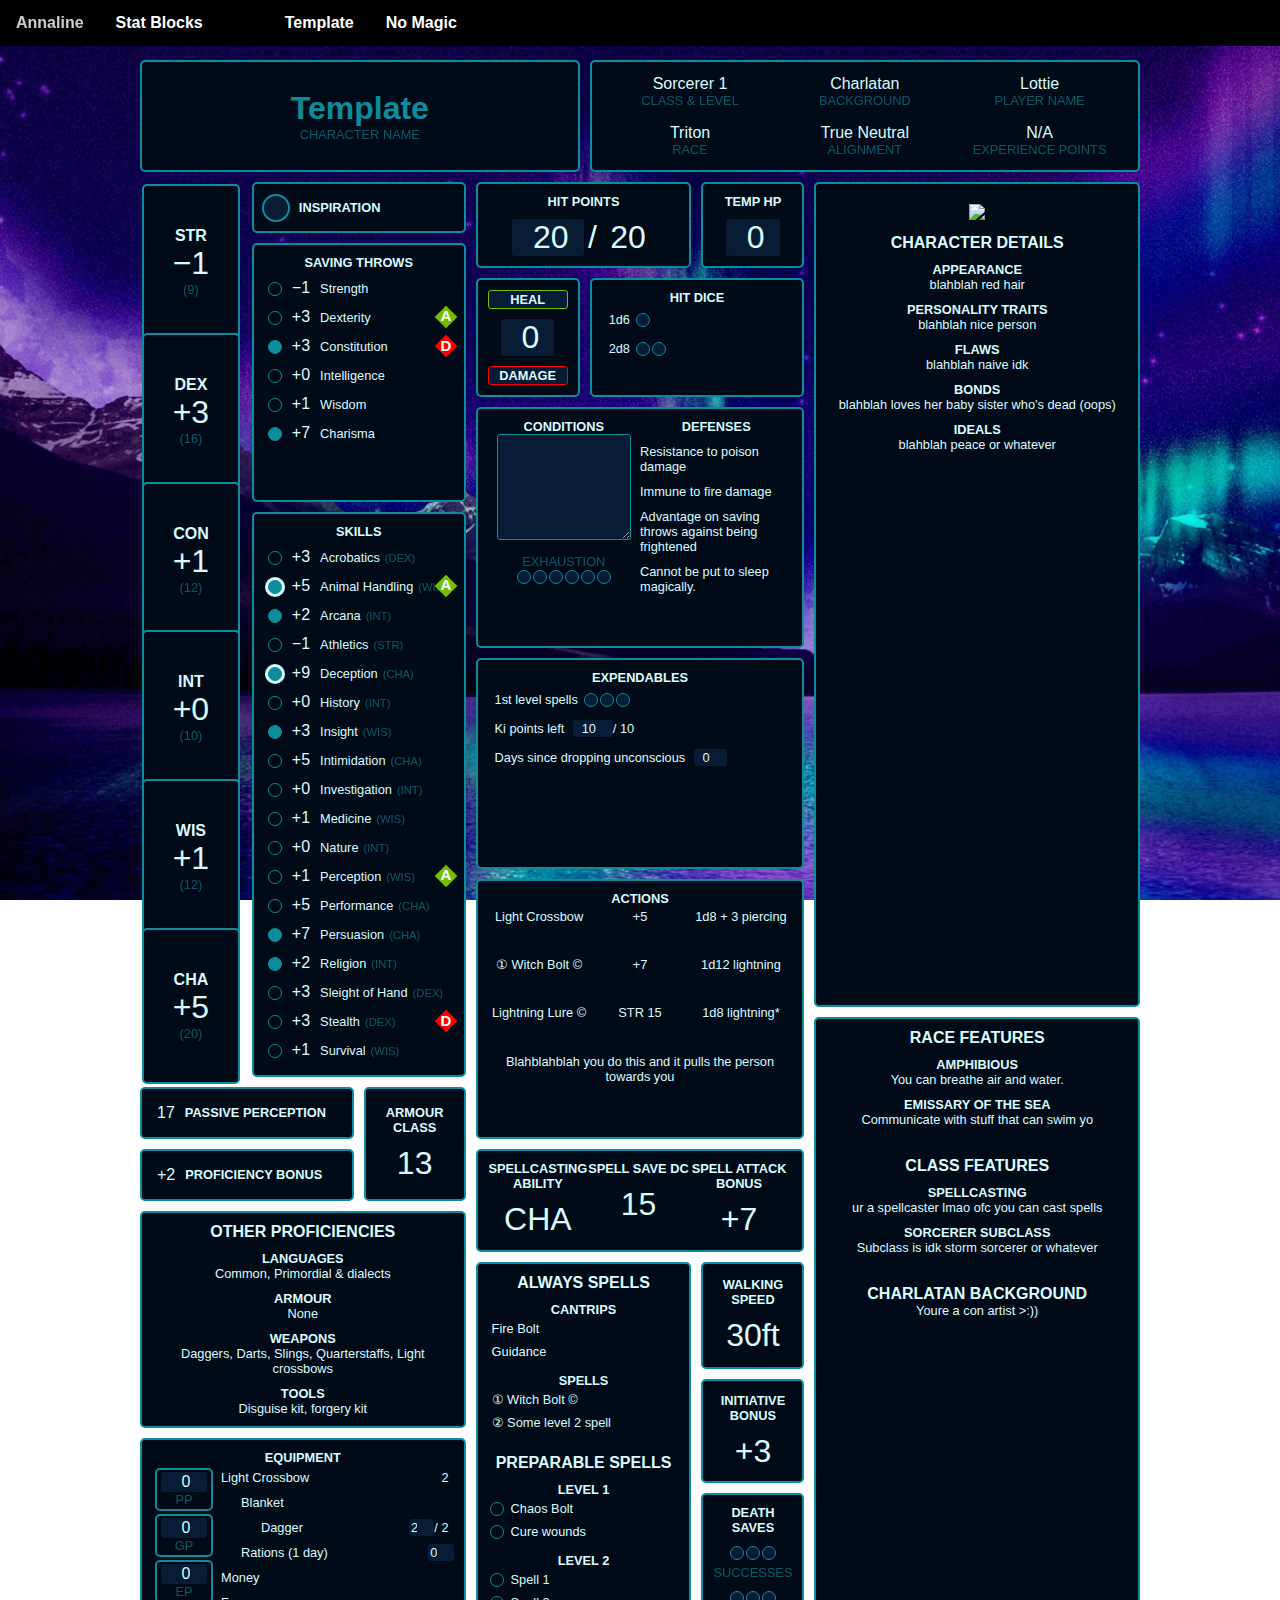
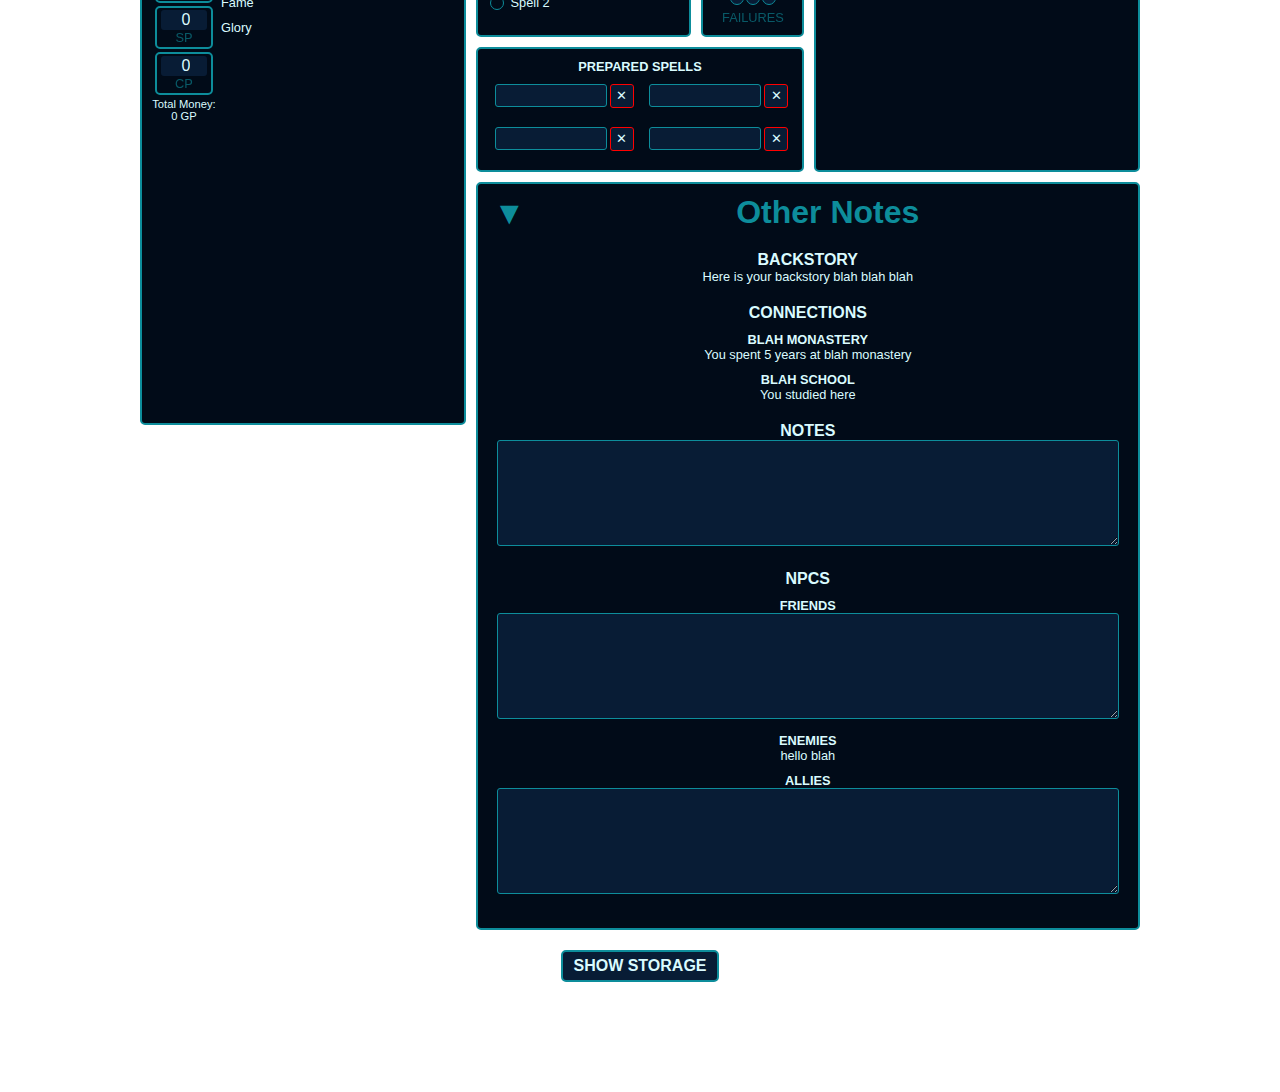
==== index.html @ 86222209 "Renamed mainPage.html to index.html" ====
<!DOCTYPE html>
<html>

<head>
	<meta charset="utf-8">
	<meta name="viewport" content="width=device-width">
	<title id="pageTitle">D&D Character Sheet</title>

	<link id="layoutStyle" href="styles/gridStyle.css" rel="stylesheet" type="text/css" />
	<link href="styles/checkBoxStyle.css" rel="stylesheet" type="text/css" />
	<link href="styles/advStyle.css" rel="stylesheet" type="text/css" />
	<link href="styles/style.css" rel="stylesheet" type="text/css" />
</head>

<body>
	<!-- Generates navbar -->
	<script id="navBarPlaceholder" src="navBar/navScript.js"></script>

	<div class="grid-container">
		<div class="grid-item iname outline center">
			<div>
				<h1 id="charName"></h1>
				<h4>Character Name</h4>
			</div>
		</div>
		<div class="grid-item outline iclassblock">
			<table>
				<tr>
					<td>
						<div id="class">
							<h4>Class & Level</h4>
						</div>
					</td>

					<td>
						<div id="background">
							<h4>Background</h4>
						</div>
					</td>

					<td>
						<div id="player">
							<h4>Player Name</h4>
						</div>
					</td>
				</tr>
				<tr height="10"></tr>
				<!--shitty little spacer-->
				<tr>
					<td>
						<div id="race">
							<h4>Race</h4>
						</div>
					</td>

					<td>
						<div id="alignment">
							<h4>Alignment</h4>
						</div>
					</td>

					<td>
						<div id="xp">
							<h4>Experience Points</h4>
						</div>
					</td>
				</tr>
			</table>
		</div>
		<div class="grid-item imainstats invis">
			<table id="mainstats"></table>
		</div>
		<div class="grid-item iinspiration outline vcenter">
			<label class="vcenter">
				<div class="dotCheckbox bigDot">
					<input type="checkbox" id="inspiration" onchange="update()">
					<span></span>
				</div>
				<h3 class="inline">Inspiration</h3>
			</label>
		</div>
		<div class="grid-item iprofbonus outline vcenter">
			<p id="profBonus" class="big inline"></p>
			<h3 class="inline">Proficiency Bonus</h3>
		</div>
		<div class="grid-item isaves outline">
			<h3>Saving Throws</h3>
			<table id="saves"></table>
		</div>
		<div class="grid-item iskills outline">
			<h3>Skills</h3>
			<table id="skills"></table>
		</div>
		<div class="grid-item ipassives outline vcenter">
			<p id="passPerc" class="big inline"></p>
			<h3 class="inline">Passive Perception</h3>
		</div>
		<div class="grid-item ideath outline">
			<h3>Death Saves</h3>
			<h4 id="deathSucc">Successes</h4>
			<h4 id="deathFail">Failures</h4>
		</div>
		<div class="grid-item iprofs outline" id="otherProfs">
			<h2>Other Proficiencies</h2>
		</div>
		<div class="grid-item iac center outline">
			<div>
				<h3>Armour Class</h3>
				<p class="huge paragraph" id="ac"></p>
			</div>
		</div>
		<div class="grid-item iinit center outline">
			<div>
				<h3>Initiative Bonus</h3>
				<p class="huge paragraph" id="init"></p>
			</div>
		</div>
		<div class="grid-item ispeed center outline">
			<div>
				<h3>Walking Speed</h3>
				<p class="huge paragraph" id="speed"></p>
			</div>
		</div>

		<div class="grid-item icurrenthp outline">
			<h3>Hit Points</h3>
			<div class="paragraph">
				<input type="number" class="huge inline invis" id="currentHp" onchange="update()">
				<p class="huge inline invis">/ </p>
				<p class="huge inline invis" id="maxHp"></p>
			</div>
		</div>
		<div class="grid-item itemphp outline">
			<h3>Temp HP</h3>
			<div class="paragraph">
				<input type="number" class="huge inline invis" id="tempHp" onchange="update()">
			</div>
		</div>
		<div class="grid-item ihealdamage outline">
			<button onclick="hpModify('heal')" class="heal">
				<h3>Heal</h3>
			</button>

			<div class="paragraph">
				<input type="number" class="huge inline invis" id="healDamage" onchange="update()">
			</div>

			<button class="paragraph damage" onclick="hpModify('damage')">
				<h3>Damage</h3>
			</button>
		</div>
		<div class="grid-item ihitdice outline" id="hitDice">
			<h3>Hit Dice</h2>
		</div>
		<div class="grid-item iconditions outline">
			<div>
				<h3>Conditions</h3>
				<textarea id="conditions" onchange="update()"></textarea>
				<h4 class="paragraph">Exhaustion</h4>
				<div id="exhaustion" class="center">
				</div>
			</div>
			<div id="defenses">
				<h3>Defenses</h3>
			</div>
		</div>
		<div class="grid-item iexpendables outline" id="expendables">
			<h3>Expendables</h3>
		</div>
		<div class="grid-item iactions outline">
			<h3>Actions</h3>
			<table class="top" id="actions">
			</table>
		</div>
		<div class="grid-item iequip outline" id="equipment">
			<h3>Equipment</h3>
			<div id="money">
				<p class="small bottom" id="moneyReporter">blahhh</p>
			</div>
		</div>
		<div class="grid-item ipersonality outline" id="personality"></div>
		<div class="grid-item ifeatures outline" id="features"></div>
		<div class="invis outline grid-item inotescontainer">
			<div class="grid-item inotestitle" id="notestitle"></div>
			<div class="grid-item inotes contractible" id="notes">
			</div>
		</div>

		<!-- Will automatically hide if non-caster -->
		<div class="grid-item ispells outline" id="spells"></div>
		<div class="grid-item ipreparing outline" id="spellPrepare"></div>
		<div class="grid-item ispellstats outline" id="spellStats">
			<div>
				<h3>Spellcasting Ability</h3>
			</div>
			<div>
				<h3>Spell Save DC</h3>
			</div>
			<div>
				<h3>Spell Attack Bonus</h3>
			</div>
		</div>
	</div>

	<!-- Local storage stuff -->
	<div class="center">
		<button id="localVis" onclick="storageVisibility()" class="utility">SHOW STORAGE</button>
	</div>
	<div class="center">
		<textarea id="local" hidden></textarea>
	</div>
	<div class="center">
		<button id="localLock" onclick="storageLock()" class="utility" hidden>LOCK STORAGE</button>
		<button id="localOverwrite" onclick="storageOverwrite()" class="utility" hidden>OVERWRITE STORAGE</button>
		<button id="localLoad" onclick="storageLoad()" class="utility" hidden>LOAD STORAGE</button>
	</div>

	<!-- Stylesheet changing - just for debugging -->
	<!-- <div class="center">
		<button onclick="switchStyle()" id="switchStyle" class="utility">Switch Stylesheet</button>
	</div> -->

	<!-- Spacer -->
	<div style="height: 100px;"></div>

	<!-- Scripts -->
	<script src="scripts/functions.js"></script>
	<script src="scripts/localStorage.js"></script>
	<script src="scripts/dataLoader.js"></script>

	<script src="scripts/initialLoad.js"></script>
</body>

</html>
---- styles/gridStyle.css ----
/* Support for casters has been fully removed from this !! */

.iname {
    grid-column: 1 / span 4;
    grid-row: 1 / span 2;
}
  
.iclassblock {
    grid-column: 5 / span 5;
    grid-row: 1 / span 2;
}
  
.imainstats {
    grid-column: 1;
    grid-row: 3 / span 12;
}
  
.iinspiration {
    grid-column: 2 / span 2;
    grid-row: 3;
}
  
.iprofbonus {
    grid-column: 1 / span 2;
    grid-row: 16;
}
  
.isaves {
    grid-column: 2 / span 2;
    grid-row: 4 / span 3;
}
  
.iskills {
    grid-column: 2 / span 2;
    grid-row: 7 / span 8;
}
  
.ipassives {
    grid-column: 1 / span 2;
    grid-row: 15;
}
  
.ideath {
    grid-column: 3;
    grid-row: 15 / span 2;
}

.iprofs {
    grid-column: 1 / span 3;
    grid-row: 17 / span 3;
}
  
.iac {
    grid-column: 4;
    grid-row: 3 / span 2;
}
  
.iinit {
    grid-column: 5;
    grid-row: 3 / span 2;
}
  
.ispeed {
    grid-column: 6;
    grid-row: 3 / span 2;
}
  
.icurrenthp {
    grid-column: 4 / span 2;
    grid-row: 5;
}
  
.ihealdamage {
    grid-column: 4;
    grid-row: 6 / span 2;
}

.itemphp {
    grid-column: 6;
    grid-row: 5;
}
  
.ihitdice {
    grid-column: 5 / span 2;
    grid-row: 6 / span 2;
}
  
.iconditions {
    grid-column: 4 / span 3;
    grid-row: 8 / span 2;
}

.iexpendables {
    grid-column: 4 / span 3;
    grid-row: 10 / span 2;
}

.iactions {
    grid-column: 4 / span 3;
    grid-row: 12 / span 4;
}
  
.iequip {
    grid-column: 4 / span 3;
    grid-row: 16 / span 5;
}
  
.ipersonality {
    grid-column: 7 / span 3;
    grid-row: 3 / span 9;
}
  
.ifeatures {
    grid-column: 7 / span 3;
    grid-row: 12 / span 9;
}

.inotes {
    grid-column: 4 / span 6;
    grid-row: 22 / span 2;
}

.inotestitle {
    grid-column: 4 / span 6;
    grid-row: 21;
}

.inotescontainer {
    grid-column: 4 / span 6;
    grid-row: 21 / span 3;
}
---- styles/checkBoxStyle.css ----
/* dot checkboxes */

/* Hide the initial checkbox */
input[type=checkbox] {
	display: none;
}

/* The div to have the outside circle (div should be within a label so you can click it to toggle) */
.dotCheckbox {
	display: inline-block;
	position: relative;
	width: 12px;
	height: 12px;
	background-color: var(--lightBackground);
	border-radius: 100%;
	border: 1.5px solid var(--accent);
}

/* The dot in the middle */
.dotCheckbox span{
	display: inline-block;
	width: 9px;
	height: 9px;
	border-radius: 100%;
	position: absolute;
	top:1.5px;
	left:1.5px;
}

/* The dot in the middle goes black when checkbox is checked */
.dotCheckbox input[type=checkbox]:checked + span{
	background: var(--accent);
}

/* example with a bigger checkbox - using scaling */
.bigDot {
	transform: scale(2);
	border-width: 1px; /*since it gets scaled */
	left: 4px;
}

.dotCheckbox + h3 {
	padding-left: 20px;
}

label:has(div.dotCheckbox) {
	margin: 1px;
}
---- styles/advStyle.css ----
tr {
    position: relative; /*This is necessary for the adv indicators to not be fucked up*/
}

.advcontainer {
    height: 22px;
    width: 22px;
    position: absolute;
    left: calc(100% - 17px);
    top: 6px;
}

.advbox {
    display: inline-block;
    padding: 3px;
    height: 10px;
    width: 10px;
    position:absolute;
    top:2px;
    left:3px;
    -webkit-transform: rotate(45deg);
    -ms-transform: rotate(45deg);
    transform: rotate(45deg);
    background-color: rgb(115, 192, 0);
}

.advletter {
    display: inline-block;
    position:absolute;
    top:0px;
    left:6px;
    color: white;
    font-size: 15px;
    font-weight: bold;
}

.advbox.disadv {
    background-color: red;
}

.advbox.disadv + .advletter {
    top: 1px;
}
---- styles/style.css ----
/* Root vars are now set in the data json file for the char */
/* :root {
    --accent: black;
    --background: white;
    --lightBackground: white;
    --text: black;
    --farBackground: white;
} */

* {
    font-family: Arial, Helvetica, sans-serif;
    color: var(--text);
}

body {
    background: var(--farBackground);
    /* background-size: cover; */
    margin: 0;
}

.grid-container {
	display: grid;
	gap: 10px;
	padding: 10px;
	grid-template-columns: repeat(9, 1fr);
	max-width: 1000px;
	margin: auto;
}

.grid-item {
	text-align: center;
	padding: 10px;
}

[hidden] { /* Necessary bc display:flex overrides hidden attribute */
    display: none !important;
}

.outline {
    border:2px solid var(--accent);
    border-radius: 5px;
    padding: 10px;
    background-color: var(--background);
}

.paragraph {
    margin: 10px 0 0 0;
}

.center {
    display: flex;
    align-items: center;
    justify-content: center;
}

.vcenter {
    display: flex;
    align-items: center;
}

.inline {
    display: inline-block;
    padding: 5px;
}

.left {
    text-align: left;
}

.bottom {
    display: block;
    margin-top: auto;
    margin-bottom: 0;
}

h2, h3 {
    text-transform: uppercase;
    font-weight: bold;
}

p, h3, h4 {
    font-size: 80%;
    margin:0;
}

h2 {
    font-size: 100%;
    text-align: center;
    margin: 0;
}

h1 {
    font-size: 200%;
    margin: auto;
    color: var(--accent);
}

h4 {
    text-transform: uppercase;
    font-weight: normal;
    color: var(--accent);
    filter: opacity(60%);
}

.big {
    font-size: 100%;
}

.huge {
    font-size: 200%;
}

.small {
    font-size: 70%;
}

.invis {
    margin: 0;
    padding: 0;
}

table {
    table-layout: fixed;
    width: 100%;
    height:100%;
}

table.top td {
    vertical-align: top;
}

.fullWidth {
    width: 100%;
}

.stat {
    height: 90%;
    margin: 0;
}

.stat + .stat { /* a stat not at the top */
    margin-top: 20%;
} 

.equipAmount {
    float: right;
}

input, textarea {
    background-color: var(--lightBackground);
    border-radius: 3px;
}

textarea {
    border-color: var(--accent);
}

input[list] { /*dropdowns */
    margin: 10px 3px;
    border: 1.5px solid var(--accent);
    border-radius: 3px;
    padding: 3px;
    width: calc(50% - 48px);
    font-size: 80%;
}

input[list]:nth-of-type(even) {
    margin-left: 15px;
}

input[type="number"] {
    text-align: right;
    border: none;
}

input[type="number"]:not(.huge, .small, .big) {
    font-size: 80%;
}

input.equipAmount, input[type="number"].expendable {
    margin: 4px 0 4px 4px;
}

p.equipAmount:has(+input), input.expendable + p {
    padding-left: 0;
}

.iconditions, .ispellstats {
    display: flex;
}

.iconditions > div {
    width: 50%;
}

.ispellstats div {
    width: 33%;
}

.indent {
    width: 10px;
}

#headshot {
    width: calc(100% - 20px);
    margin: 10px;
}

#money {
    width: 64px;
    float: left;
}

#money div {
    margin: 3px;
}

#local {
    height: 500px;
    width: 70%;
}

.dot {
    height: 12px;
    width: 12px;
    background-color: var(--background);
    padding: 0;
    border-radius: 50%;
    border: 1.5px solid var(--accent);
    position: relative;
    top: 3px;
    margin-right: 5px;
}

.dot.filled {
    background-color: var(--accent);
}

.dot.circled {
    box-shadow: 0 0 0 3px var(--text);
}

.compact {
    padding: 2px;
}

tr.compact {
    display: block;
    height: 25px;
}

button.utility {
    font-size: 100%;
    border: 2px solid var(--accent);
    border-radius: 5px;
    background-color: var(--lightBackground);
    margin: 10px;
    padding: 5px 10px;
    font-weight: bold;
}

button.heal, button.damage {
    font-size: 100%;
    border: 1.5px solid;
    border-radius: 3px;
    background-color: var(--lightBackground);
    width: 9ch;
}

button.heal {
    color: rgb(115, 192, 0);
    border-color:rgb(115, 192, 0);
}

button.damage {
    color: red;
    border-color: red;
}

button.dropdownClear {
    font-size: 80%;
    border: 1.5px solid red;
    color: red;
    border-radius: 3px;
    background-color: var(--lightBackground);
    width: 24px;
    height: 24px;
}

button:active {
    background-color: var(--background);
}

button.expand {
    float: left;
    border: none;
    background-color: var(--background);
    width: 40px;
    height: 40px;
    font-size: 200%;
    color: var(--accent);
    padding-top: 0;
}

button.expand:active {
    background-color: var(--background);
}

img {
    width: 100%;
}

.spacer {
    height: 20px;
}

textarea {
    min-width: calc(100% - 20px - 4px); /* 20px from the padding, 4px from the border */
    max-width: calc(100% - 20px - 4px);
    height: 100px;
}
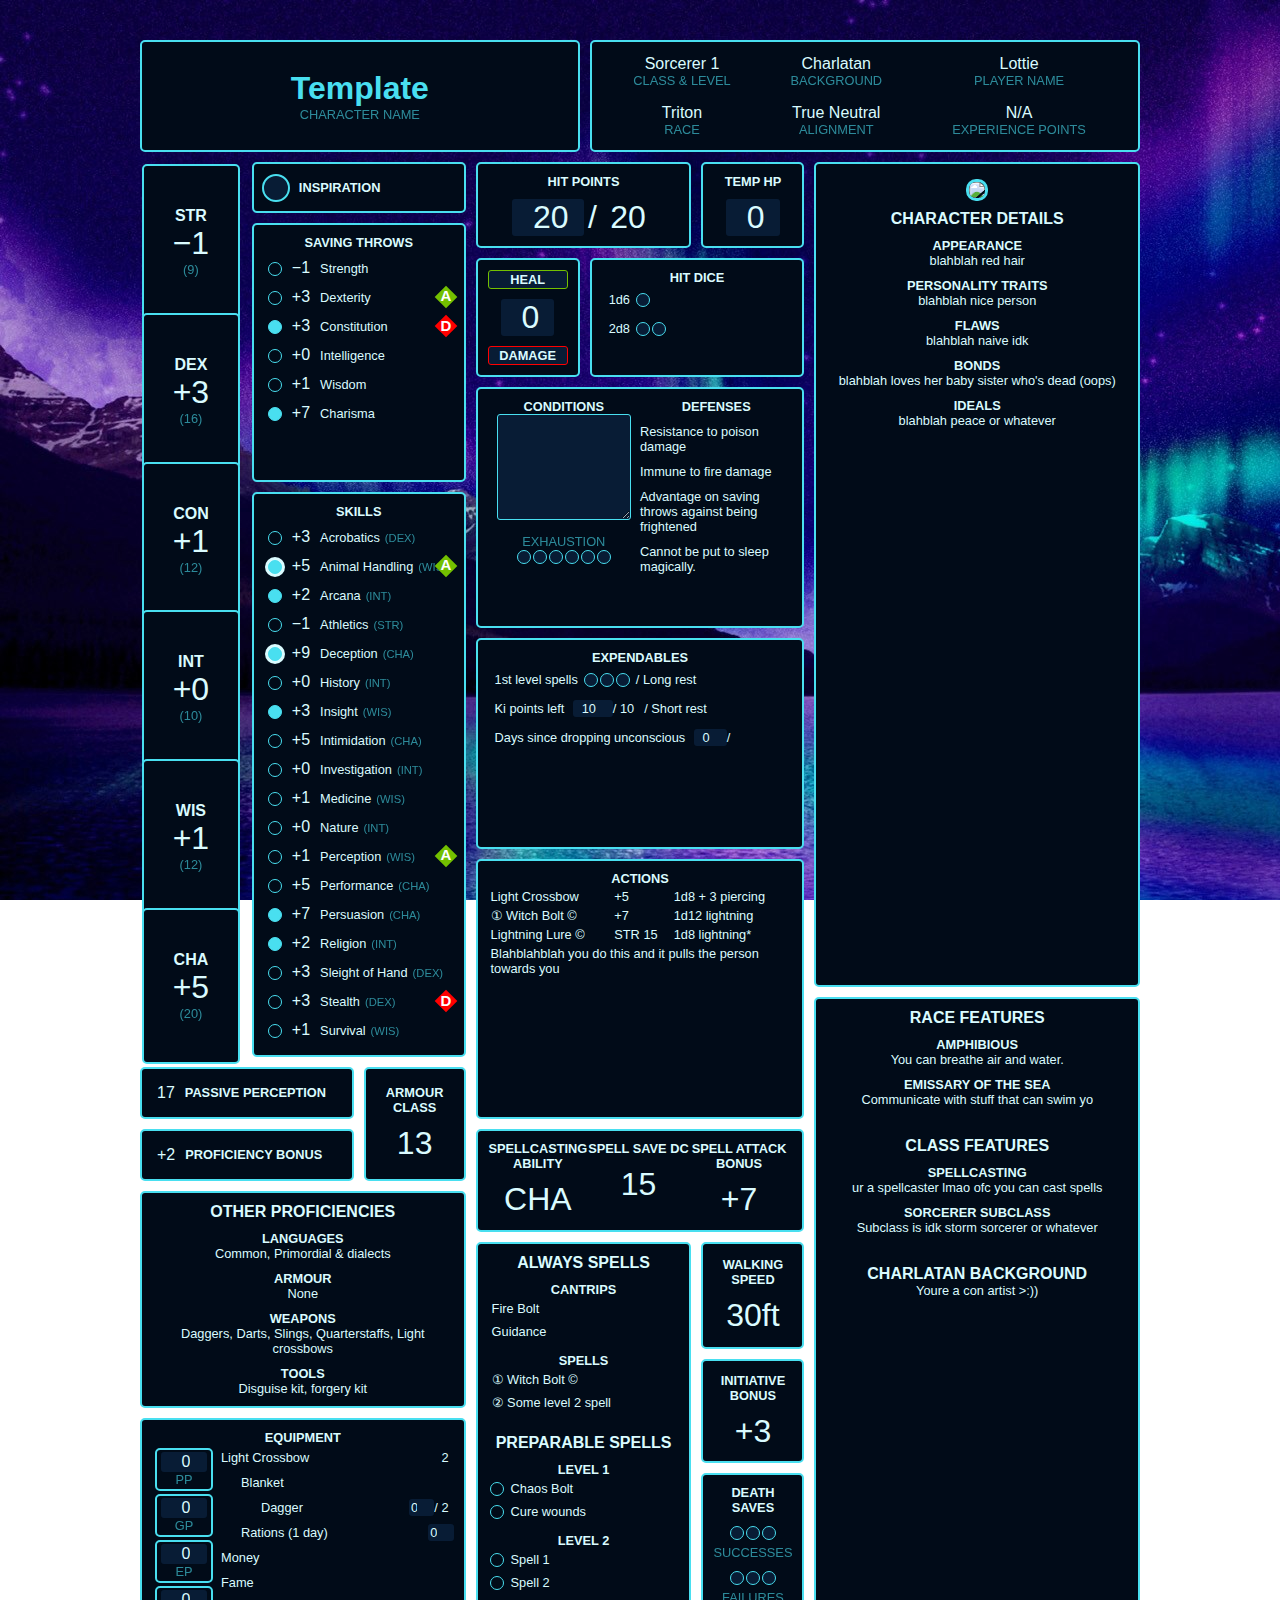
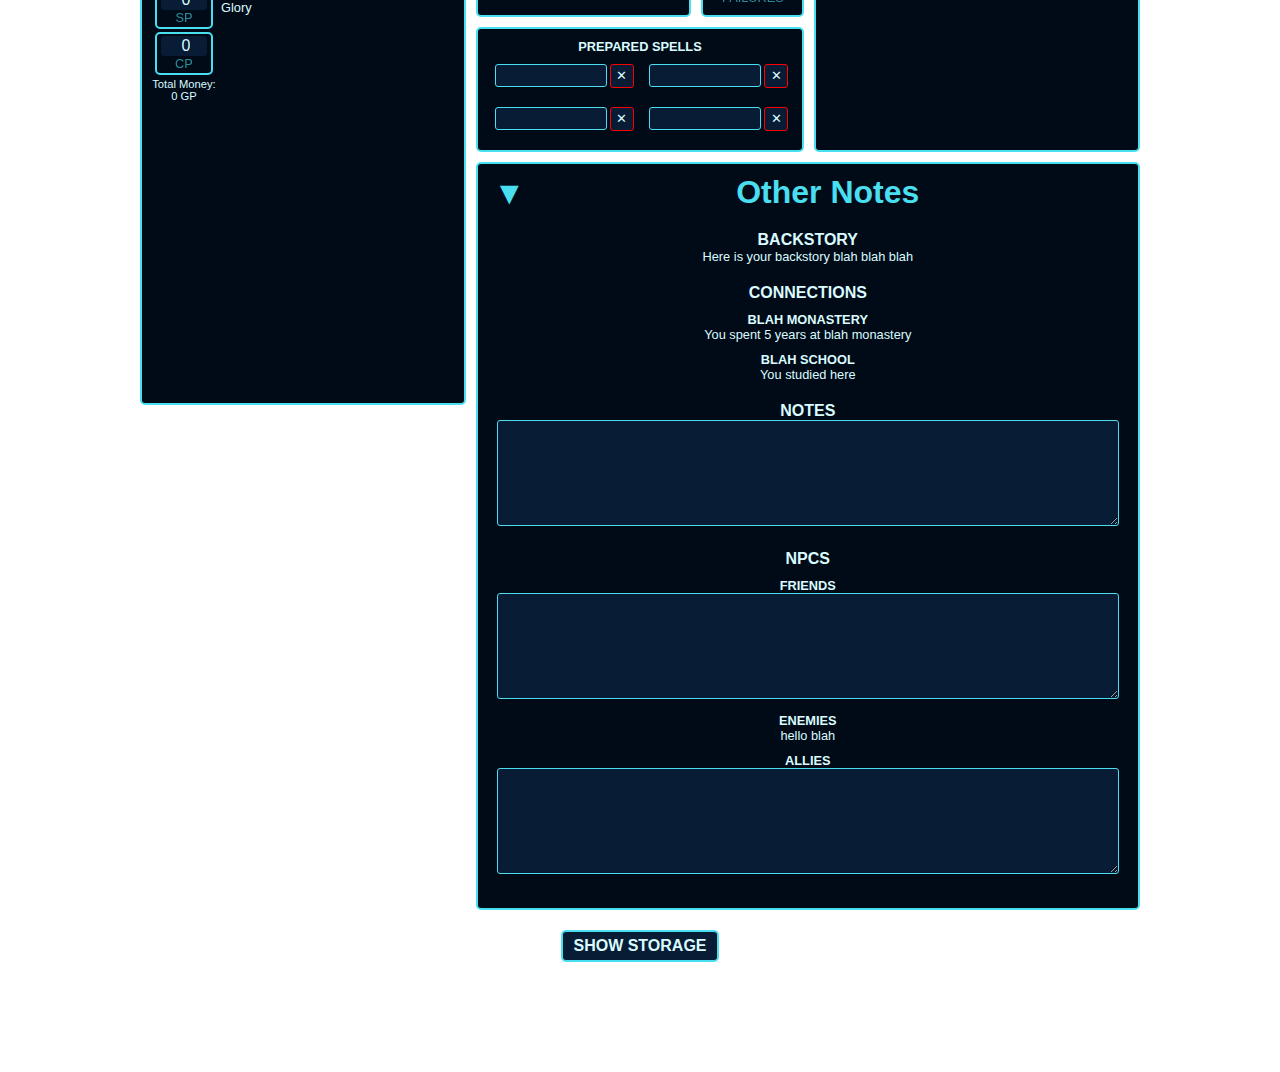
==== commit 8d2691c8: "pretty styling fixed tables ? cards now default to contracted" ====
--- a/index.html
+++ b/index.html
@@ -169,7 +169,7 @@
 		</div>
 		<div class="grid-item iactions outline">
 			<h3>Actions</h3>
-			<table class="top" id="actions">
+			<table class="top left" id="actions">
 			</table>
 		</div>
 		<div class="grid-item iequip outline" id="equipment">
--- a/styles/style.css
+++ b/styles/style.css
@@ -120,13 +120,17 @@
 }
 
 table {
-    table-layout: fixed;
+    table-layout: auto;
     width: 100%;
-    height:100%;
+    /* height:100%; */
 }
 
 table.top td {
     vertical-align: top;
+}
+
+table:has(.stat), .iclassblock table {
+    height: 100%;
 }
 
 .fullWidth {
@@ -152,7 +156,7 @@
 }
 
 textarea {
-    border-color: var(--accent);
+    border: 1.5px solid var(--accent);
 }
 
 input[list] { /*dropdowns */
@@ -202,8 +206,10 @@
 }
 
 #headshot {
-    width: calc(100% - 20px);
-    margin: 10px;
+    width: calc(100% - 6px - 10px);
+    margin: 5px;
+    border: 3px solid var(--accent);
+    border-radius: 10px;
 }
 
 #money {
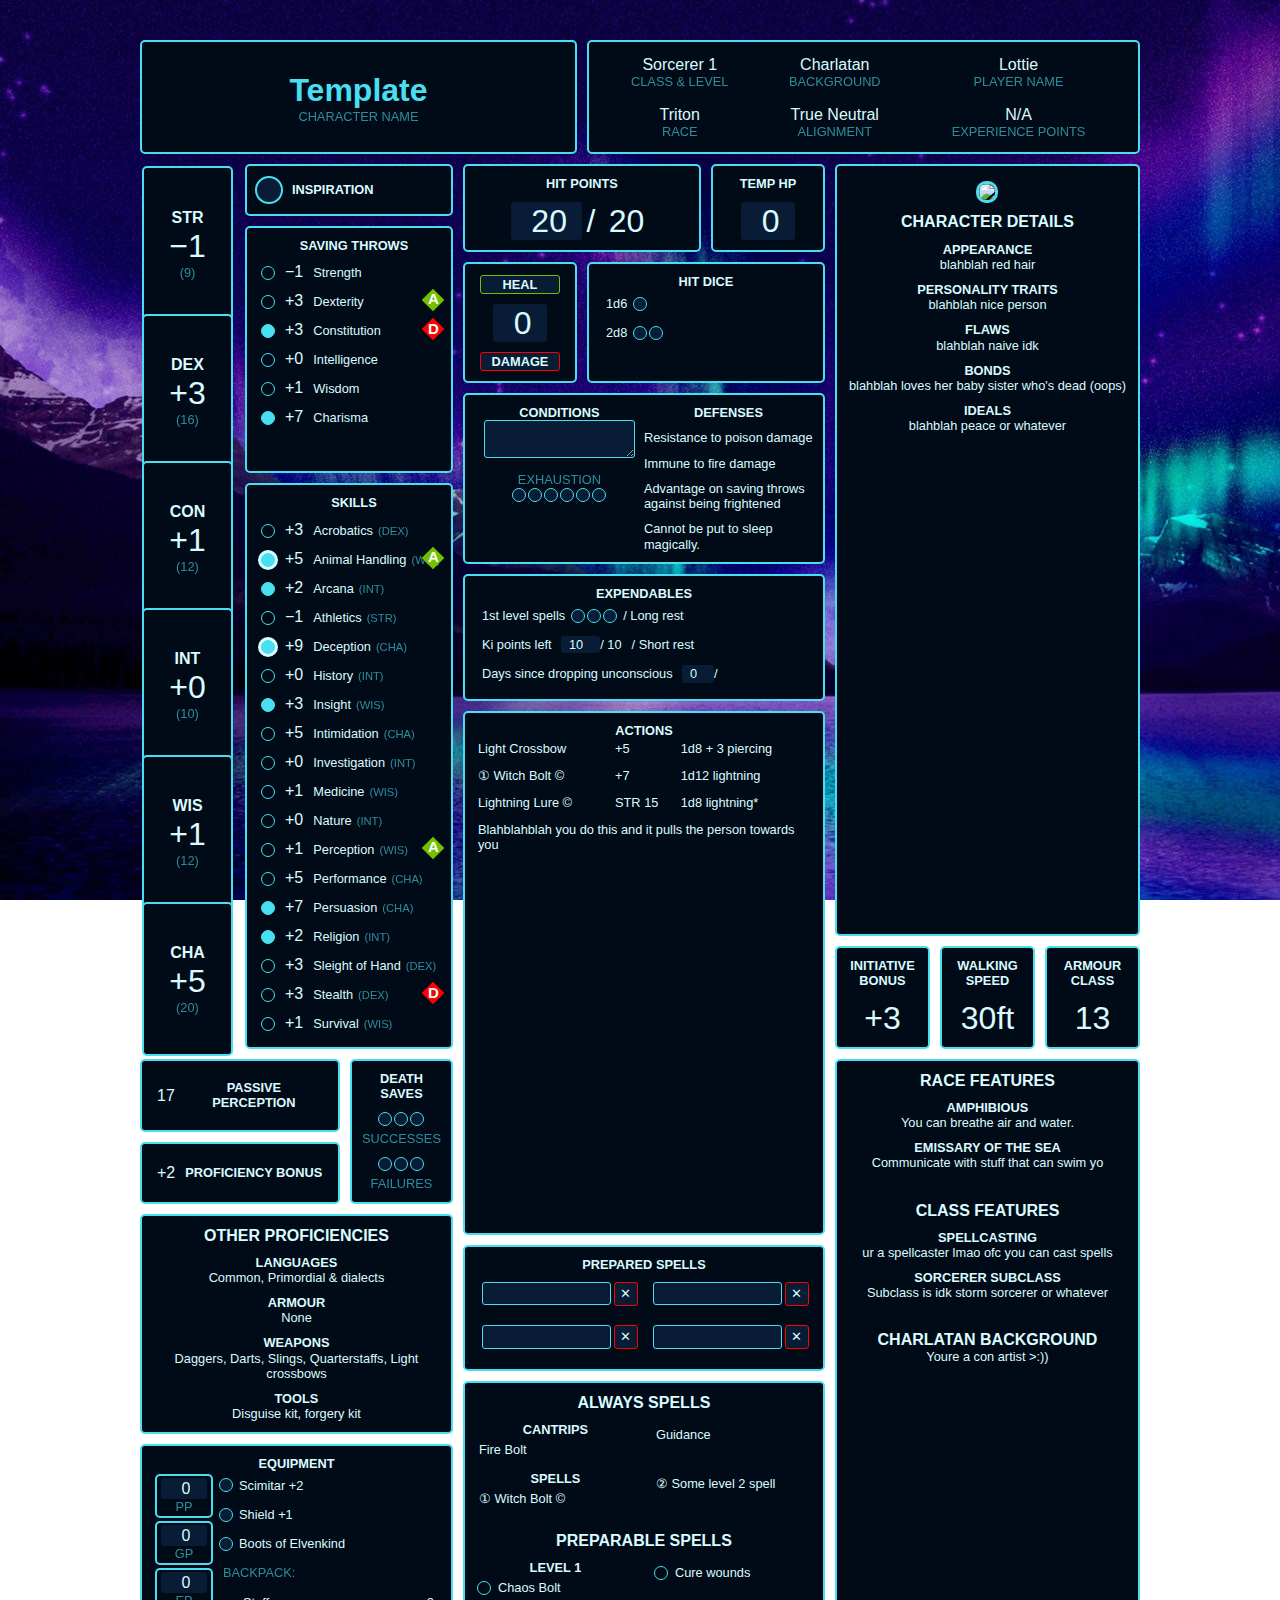
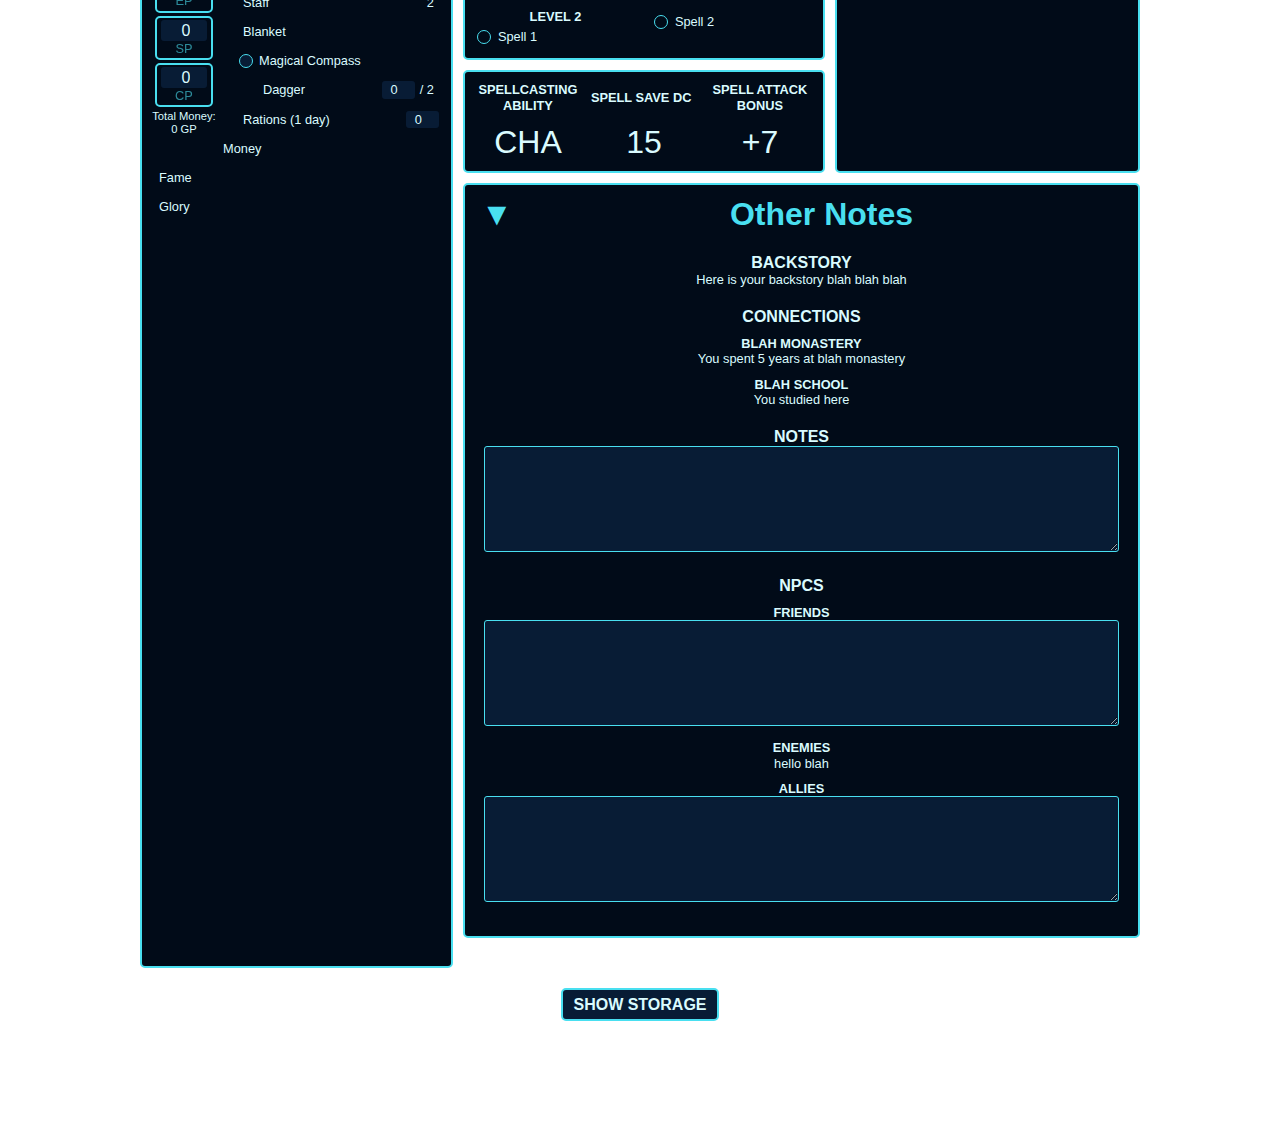
==== commit 48848449: "relayouted casters" ====
--- a/index.html
+++ b/index.html
@@ -191,13 +191,13 @@
 		<div class="grid-item ipreparing outline" id="spellPrepare"></div>
 		<div class="grid-item ispellstats outline" id="spellStats">
 			<div>
-				<h3>Spellcasting Ability</h3>
-			</div>
-			<div>
-				<h3>Spell Save DC</h3>
-			</div>
-			<div>
-				<h3>Spell Attack Bonus</h3>
+				<h3 class="vcenter">Spellcasting Ability</h3>
+			</div>
+			<div>
+				<h3 class="vcenter">Spell Save DC</h3>
+			</div>
+			<div>
+				<h3 class="vcenter">Spell Attack Bonus</h3>
 			</div>
 		</div>
 	</div>
--- a/styles/advStyle.css
+++ b/styles/advStyle.css
@@ -6,7 +6,7 @@
     height: 22px;
     width: 22px;
     position: absolute;
-    left: calc(100% - 17px);
+    left: calc(100% - 17px - 10px);
     top: 6px;
 }
 
--- a/styles/style.css
+++ b/styles/style.css
@@ -10,6 +10,7 @@
 * {
     font-family: Arial, Helvetica, sans-serif;
     color: var(--text);
+    line-height: 2.25ex;
 }
 
 body {
@@ -47,6 +48,15 @@
     margin: 10px 0 0 0;
 }
 
+.spacer {
+    height: 20px;
+}
+
+.indent {
+    width: 10px;
+}
+
+
 .center {
     display: flex;
     align-items: center;
@@ -73,6 +83,16 @@
     margin-bottom: 0;
 }
 
+.invis {
+    margin: 0;
+    padding: 0;
+}
+
+.fullWidth {
+    width: 100%;
+}
+
+/* #region headings */
 h2, h3 {
     text-transform: uppercase;
     font-weight: bold;
@@ -102,6 +122,9 @@
     filter: opacity(60%);
 }
 
+/* #endregion */
+
+/* #region sizes */
 .big {
     font-size: 100%;
 }
@@ -114,11 +137,9 @@
     font-size: 70%;
 }
 
-.invis {
-    margin: 0;
-    padding: 0;
-}
-
+/* #endregion */
+
+/* #region tables */
 table {
     table-layout: auto;
     width: 100%;
@@ -133,10 +154,6 @@
     height: 100%;
 }
 
-.fullWidth {
-    width: 100%;
-}
-
 .stat {
     height: 90%;
     margin: 0;
@@ -145,10 +162,9 @@
 .stat + .stat { /* a stat not at the top */
     margin-top: 20%;
 } 
-
-.equipAmount {
-    float: right;
-}
+/* #endregion */
+
+/* #region inputs & buttons */
 
 input, textarea {
     background-color: var(--lightBackground);
@@ -157,6 +173,8 @@
 
 textarea {
     border: 1.5px solid var(--accent);
+    resize: vertical;
+    width: calc(100% - 20px - 4px)
 }
 
 input[list] { /*dropdowns */
@@ -179,80 +197,6 @@
 
 input[type="number"]:not(.huge, .small, .big) {
     font-size: 80%;
-}
-
-input.equipAmount, input[type="number"].expendable {
-    margin: 4px 0 4px 4px;
-}
-
-p.equipAmount:has(+input), input.expendable + p {
-    padding-left: 0;
-}
-
-.iconditions, .ispellstats {
-    display: flex;
-}
-
-.iconditions > div {
-    width: 50%;
-}
-
-.ispellstats div {
-    width: 33%;
-}
-
-.indent {
-    width: 10px;
-}
-
-#headshot {
-    width: calc(100% - 6px - 10px);
-    margin: 5px;
-    border: 3px solid var(--accent);
-    border-radius: 10px;
-}
-
-#money {
-    width: 64px;
-    float: left;
-}
-
-#money div {
-    margin: 3px;
-}
-
-#local {
-    height: 500px;
-    width: 70%;
-}
-
-.dot {
-    height: 12px;
-    width: 12px;
-    background-color: var(--background);
-    padding: 0;
-    border-radius: 50%;
-    border: 1.5px solid var(--accent);
-    position: relative;
-    top: 3px;
-    margin-right: 5px;
-}
-
-.dot.filled {
-    background-color: var(--accent);
-}
-
-.dot.circled {
-    box-shadow: 0 0 0 3px var(--text);
-}
-
-.compact {
-    padding: 2px;
-}
-
-tr.compact {
-    display: block;
-    height: 25px;
 }
 
 button.utility {
@@ -312,16 +256,109 @@
     background-color: var(--background);
 }
 
+.inotes textarea {
+    height: 100px;
+}
+
+/* #endregion */
+
+input.equipAmount, input[type="number"].expendable {
+    margin: 4px 0 4px 4px;
+}
+
+p.equipAmount:has(+input), input.expendable + p {
+    padding-left: 0;
+}
+
+input.equipAmount,
+p + p.equipAmount,
+h4 + p.equipAmount {
+    margin-left: auto;
+}
+
+/* #region specifics */
+.iskills, .isaves {
+    padding-right: 0px;
+}
+
+.ispells > div {
+    columns: 2;
+}
+
+.iconditions {
+    display: flex;
+}
+
+.iconditions > div {
+    width: 50%;
+}
+
+.ispellstats {
+    columns: 3;
+    column-gap: 10px;
+}
+
+.ispellstats h3 {
+    height: 4.5ex;
+}
+
+
+.iactions tr {
+    height: 25px;
+}
+
+#headshot {
+    width: calc(100% - 6px - 10px);
+    margin: 5px;
+    border: 3px solid var(--accent);
+    border-radius: 10px;
+}
+
+#money {
+    width: 64px;
+    float: left;
+}
+
+#money div {
+    margin: 3px;
+}
+
+#local {
+    height: 500px;
+    width: 70%;
+}
+
+/* #endregion */
+
+.dot {
+    height: 12px;
+    width: 12px;
+    background-color: var(--background);
+    padding: 0;
+    border-radius: 50%;
+    border: 1.5px solid var(--accent);
+    position: relative;
+    top: 3px;
+    margin-right: 5px;
+}
+
+.dot.filled {
+    background-color: var(--accent);
+}
+
+.dot.circled {
+    box-shadow: 0 0 0 3px var(--text);
+}
+
+.compact {
+    padding: 2px;
+}
+
+tr.compact {
+    display: block;
+    height: 25px;
+}
+
 img {
     width: 100%;
-}
-
-.spacer {
-    height: 20px;
-}
-
-textarea {
-    min-width: calc(100% - 20px - 4px); /* 20px from the padding, 4px from the border */
-    max-width: calc(100% - 20px - 4px);
-    height: 100px;
 }